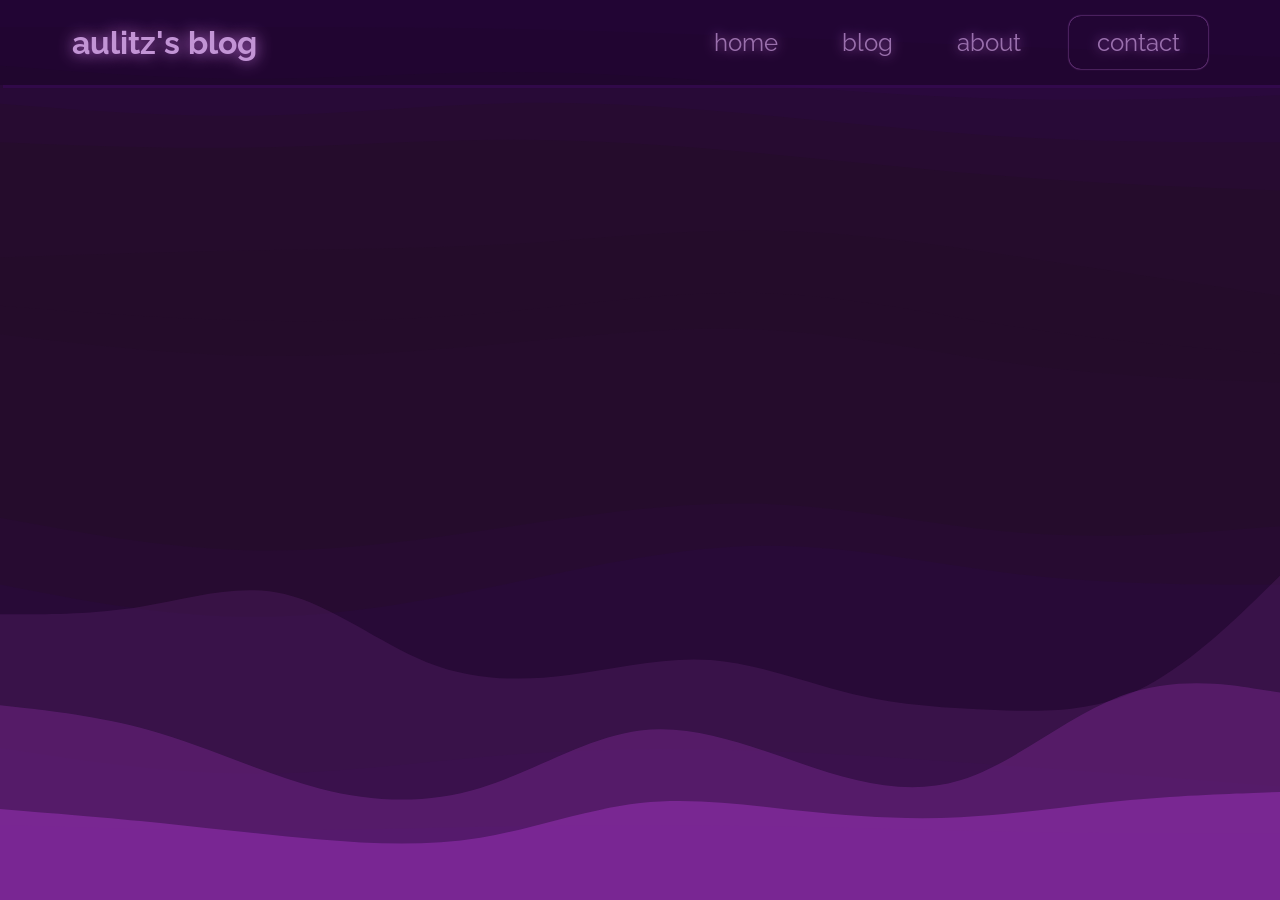
==== index.html @ 9a7d577b "changed file structure" ====
<!DOCTYPE html>
<html lang="en">
<head>
    <meta charset="UTF-8">
    <meta name="viewport" content="width= initial-scale=1.0">
    <link rel="stylesheet" href="../styles/main.css">
    <title>freg's blog</title>
</head>
<body>
    <nav>
        <ul class="navbar">
            <h1>aulitz's blog</h1>
            <li><a href="/src/index.html">home</a></li>
            <li><a href="/src/blogs.html">blog</a></li>
            <li><a href="/src/about.html">about</a></li>
            <li class="contact-button"><a href="/src/contact.html">contact</a></li>
        </ul>
    </nav>
    <img class="waves" src="../img/wave3.svg" alt="waves">
    <img class="waves" src="../img/wave2.svg" alt="waves">
    <img class="waves" src="../img/wave1.svg" alt="waves">
</body>
</html>
---- styles/main.css ----
@import url('https://fonts.googleapis.com/css2?family=Raleway:ital,wght@0,100..900;1,100..900&display=swap');

:root {
    font-size: 8px;
    background-image: url("../img/bg.svg");
    background-repeat: no-repeat;
    background-size: cover;
    overflow-x: hidden;
}

* {
    margin: 0;
    padding: 0;
    font-family: "Raleway";
    color: white;
}

::-webkit-scrollbar {
    display: none;
}

body {
    position: relative;
    width: 100vw;
    height: 100vh;
}

.navbar {
    padding-left: 7rem;
    padding-right: 7rem;
    display: flex;
    justify-content: flex-end;
    align-items: center;

    background-color: #18042577;

    list-style: none;

    box-shadow: 0.4rem 0.4rem 0.07rem #3b0a5b84;
}

.navbar * {
    margin: 2rem;
    text-decoration: none;
    font-size: 3rem;
    text-shadow: 0 0 2rem #e68aff;
}

.navbar li a {
    color: rgb(235, 184, 255);
    text-shadow: 0 0 1.5rem #e68aff;

    opacity: 0.6;

    transition: 0.3s;
}

.navbar li a:hover {
    text-shadow:
        0 0 0.125rem #fff,
        0 0 0.25rem  #e68aff,
        0 0 0.5rem   #e68affdd,
        0 0 1rem     #e68affcc,
        0 0 2rem     #e68affaa,
        0 0 4rem     #e68aff77,
        0 0 8rem     #e68aff44;
    opacity: 1;
}

.navbar .contact-button {
    padding: 1.5rem;

    border-radius: 1.5rem;
    box-shadow: 0 0 0.2rem #e68aff;
}
.navbar h1 {
    margin-right: auto;
    font-size: 4rem;

    opacity: 80%;

    color: rgb(235, 184, 255);
}

.waves {
    position: fixed;
    width: 100%;
    background-size: cover;
    background-position: center;
    z-index: -1;
    left: 0;
    bottom: 0;
    opacity: 40%;
}
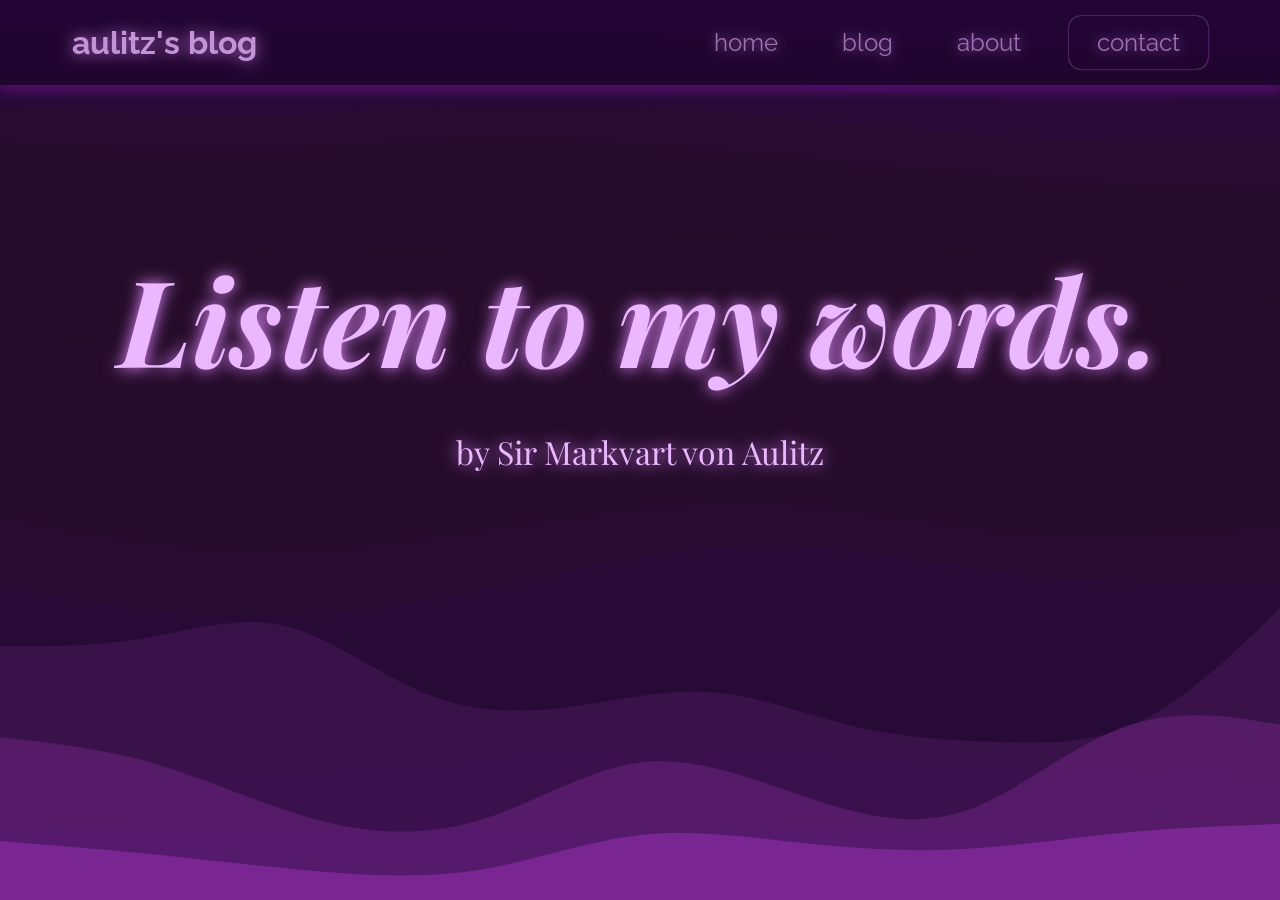
==== commit 2e4c2c39: "polished and completed design" ====
--- a/index.html
+++ b/index.html
@@ -3,21 +3,27 @@
 <head>
     <meta charset="UTF-8">
     <meta name="viewport" content="width= initial-scale=1.0">
-    <link rel="stylesheet" href="../styles/main.css">
-    <title>freg's blog</title>
+    <link rel="stylesheet" href="styles/main.css">
+    <title>aulitz's blog</title>
 </head>
 <body>
     <nav>
         <ul class="navbar">
             <h1>aulitz's blog</h1>
-            <li><a href="/src/index.html">home</a></li>
-            <li><a href="/src/blogs.html">blog</a></li>
-            <li><a href="/src/about.html">about</a></li>
-            <li class="contact-button"><a href="/src/contact.html">contact</a></li>
+            <li><a href="index.html">home</a></li>
+            <li><a href="blogs.html">blog</a></li>
+            <li><a href="about.html">about</a></li>
+            <li class="contact-button"><a href="contact.html">contact</a></li>
         </ul>
     </nav>
-    <img class="waves" src="../img/wave3.svg" alt="waves">
-    <img class="waves" src="../img/wave2.svg" alt="waves">
-    <img class="waves" src="../img/wave1.svg" alt="waves">
+
+    <div class="hero-text">
+        <h1>Listen to my words.</h1>
+        <h2>by Sir Markvart von Aulitz</h2>
+    </div>
+
+    <img class="waves" id="wave3" src="img/wave3.svg" alt="waves">
+    <img class="waves" id="wave2" src="img/wave2.svg" alt="waves">
+    <img class="waves" id="wave1" src="img/wave1.svg" alt="waves">
 </body>
 </html>
--- a/styles/main.css
+++ b/styles/main.css
@@ -1,4 +1,5 @@
 @import url('https://fonts.googleapis.com/css2?family=Raleway:ital,wght@0,100..900;1,100..900&display=swap');
+@import url('https://fonts.googleapis.com/css2?family=Playfair+Display:ital,wght@0,400..900;1,400..900&family=Raleway:ital,wght@0,100..900;1,100..900&display=swap');
 
 :root {
     font-size: 8px;
@@ -36,7 +37,7 @@
 
     list-style: none;
 
-    box-shadow: 0.4rem 0.4rem 0.07rem #3b0a5b84;
+    box-shadow: 0 0 2rem 0.4rem #a318ca84;
 }
 
 .navbar * {
@@ -79,7 +80,60 @@
 
     opacity: 80%;
 
-    color: rgb(235, 184, 255);
+    color: #ebb8ff;
+}
+
+.hero-text {
+    width: 100vw;
+    height: 60vh;
+    display: flex;
+    justify-content: center;
+    align-items: center;
+    flex-direction: column;
+}
+
+.hero-text * {
+    color: #ebb8ff;
+    text-shadow: 0 0 2rem #e68aff;
+}
+
+.hero-text h1 {
+    font-family: "Playfair Display";
+    font-weight: bold;
+    font-style: italic;
+    font-size: 15rem;
+
+    text-align: center;
+
+    animation: hero-in 3s ease-out both;
+}
+
+.hero-text h2 {
+    font-family: "Playfair Display";
+    font-weight: lighter;
+    font-size: 4rem;
+    margin-top: 4rem;
+
+    animation: hero-in 3s ease-out both;
+    animation-delay: 1s;
+
+    opacity: 60%;
+}
+
+@keyframes hero-in {
+    0% {
+        opacity: 0%;
+        transform: translateY(20vh);
+    }
+
+    30% {
+        opacity: 0%;
+    }
+
+    100% {
+        opacity: 100%;
+        transform: translate(0);
+    }
 }
 
 .waves {
@@ -89,6 +143,27 @@
     background-position: center;
     z-index: -1;
     left: 0;
-    bottom: 0;
+    bottom: -4rem;
     opacity: 40%;
+}
+
+#wave1 {
+    animation: wave-enter 1s ease-out both;
+}
+#wave2 {
+    animation: wave-enter 1s ease-out both;
+    animation-delay: 0.2s;
+}
+#wave3 {
+    animation: wave-enter 1s ease-out both;
+    animation-delay: 0.4s;
+}
+
+@keyframes wave-enter {
+    0% {
+        transform: translateY(50vh);
+    }
+    100% {
+        transform: translateY(0);
+    }
 }
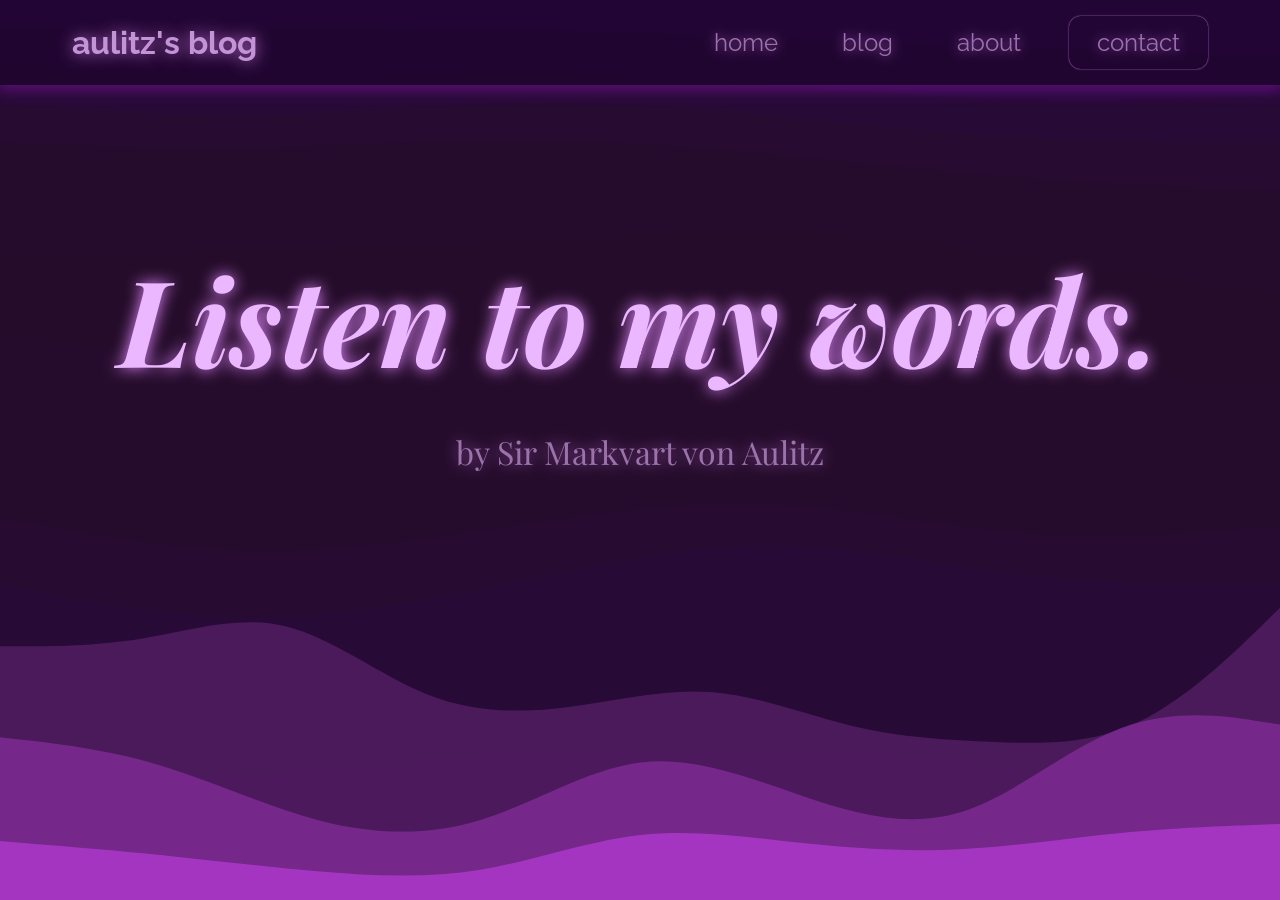
==== commit a5eb3944: "finished product" ====
--- a/index.html
+++ b/index.html
@@ -3,6 +3,7 @@
 <head>
     <meta charset="UTF-8">
     <meta name="viewport" content="width= initial-scale=1.0">
+    <style>:root { --wave-bottom: -4rem; }</style>
     <link rel="stylesheet" href="styles/main.css">
     <title>aulitz's blog</title>
 </head>
--- a/styles/main.css
+++ b/styles/main.css
@@ -1,10 +1,11 @@
 @import url('https://fonts.googleapis.com/css2?family=Raleway:ital,wght@0,100..900;1,100..900&display=swap');
 @import url('https://fonts.googleapis.com/css2?family=Playfair+Display:ital,wght@0,400..900;1,400..900&family=Raleway:ital,wght@0,100..900;1,100..900&display=swap');
+@import url('https://fonts.googleapis.com/css2?family=Noto+Serif:ital,wght@0,100..900;1,100..900&display=swap');
 
 :root {
     font-size: 8px;
     background-image: url("../img/bg.svg");
-    background-repeat: no-repeat;
+    background-repeat: repeat-y;
     background-size: cover;
     overflow-x: hidden;
 }
@@ -114,7 +115,7 @@
     font-size: 4rem;
     margin-top: 4rem;
 
-    animation: hero-in 3s ease-out both;
+    animation: hero-sub-in 3s ease-out both;
     animation-delay: 1s;
 
     opacity: 60%;
@@ -132,6 +133,22 @@
 
     100% {
         opacity: 100%;
+        transform: translate(0);
+    }
+}
+
+@keyframes hero-sub-in {
+    0% {
+        opacity: 0%;
+        transform: translateY(20vh);
+    }
+
+    30% {
+        opacity: 0%;
+    }
+
+    100% {
+        opacity: 60%;
         transform: translate(0);
     }
 }
@@ -143,27 +160,165 @@
     background-position: center;
     z-index: -1;
     left: 0;
-    bottom: -4rem;
-    opacity: 40%;
+    bottom: var(--wave-bottom);
+    opacity: 80%;
+
 }
 
 #wave1 {
-    animation: wave-enter 1s ease-out both;
+    animation: wave-enter 1.5s ease-out both;
 }
 #wave2 {
-    animation: wave-enter 1s ease-out both;
-    animation-delay: 0.2s;
+    animation: wave-enter 1.5s ease-out both;
+    animation-delay: 0.5s;
 }
 #wave3 {
-    animation: wave-enter 1s ease-out both;
-    animation-delay: 0.4s;
+    animation: wave-enter 1.5s ease-out both;
+    animation-delay: 1s;
 }
 
 @keyframes wave-enter {
     0% {
-        transform: translateY(50vh);
+        transform: translateY(70vh);
     }
     100% {
         transform: translateY(0);
     }
+}
+
+.text-container {
+    width: 100vw;
+
+    display: flex;
+    justify-content: center;
+}
+
+.text {
+    width: clamp(3vw, 50vw, 90vw);
+    padding: 4rem;
+
+    text-align: justify;
+}
+
+.text * {
+    position: relative;
+
+    font-family: "Noto Serif";
+    z-index: -2;
+
+    margin: 3rem 0 3rem 0;
+
+    animation: fade-in 3s ease;
+
+    color: #ebb8ff;
+}
+
+.hero-blog {
+    position: relative;
+    display: grid;
+}
+
+.hero-blog h2 {
+    position: relative;
+
+    margin: 10rem;
+
+    grid-area: 1 / 1;
+    z-index: 1;
+
+    text-align: left;
+    color: #f6e0ff;
+    font-size: 7rem;
+
+    text-shadow: 0.2rem 0.2rem 1rem #330041;
+
+    animation: hero-text 1.5s ease-out forwards;
+}
+
+.hero-blog a {
+    color: #d771ff;
+}
+
+.text h4 {
+    font-size: 2.7rem;
+    opacity: 50%;
+}
+
+.text h3 {
+    font-size: 2.7rem;
+    color: #691f86;
+}
+
+.text p {
+    font-size: 2.5rem;
+}
+
+.text p:last-child {
+    margin-bottom: 40vh;
+}
+
+#line {
+    background-color: #650081;
+
+    height: 0.65rem;
+    width: 20rem;
+    border-radius: 3rem;
+}
+
+#img1 {
+    position: relative;
+    z-index: -1;
+
+    grid-area: 1 / 1;
+
+    width: 100vw;
+    height: 65vh;
+
+    object-fit: cover;
+}
+
+.text img {
+    width: inherit;
+    margin: 8rem 0 8rem 0;
+    border-radius: 1rem;
+}
+
+@keyframes hero-text {
+    from {
+        opacity: 0;
+        transform: translateX(-100vw);
+    }
+    50% {
+        opacity: 0;
+    }
+    to {
+        opacity: 1;
+        transform: translate(0);
+    }
+}
+
+@keyframes fade-in {
+    from {
+        opacity: 0;
+        transform: translateY(40rem);
+    }
+    to {
+        opacity: 1;
+        transform: translate(0);
+    }
+}
+
+.info-container {
+    margin: 8rem;
+}
+
+.info-container * {
+    color: #ebb8ff;
+    text-shadow: 0 0 2rem #e68aff;
+
+    font-size: 5rem;
+}
+
+.info-container p {
+    font-size: 2rem;
 }
